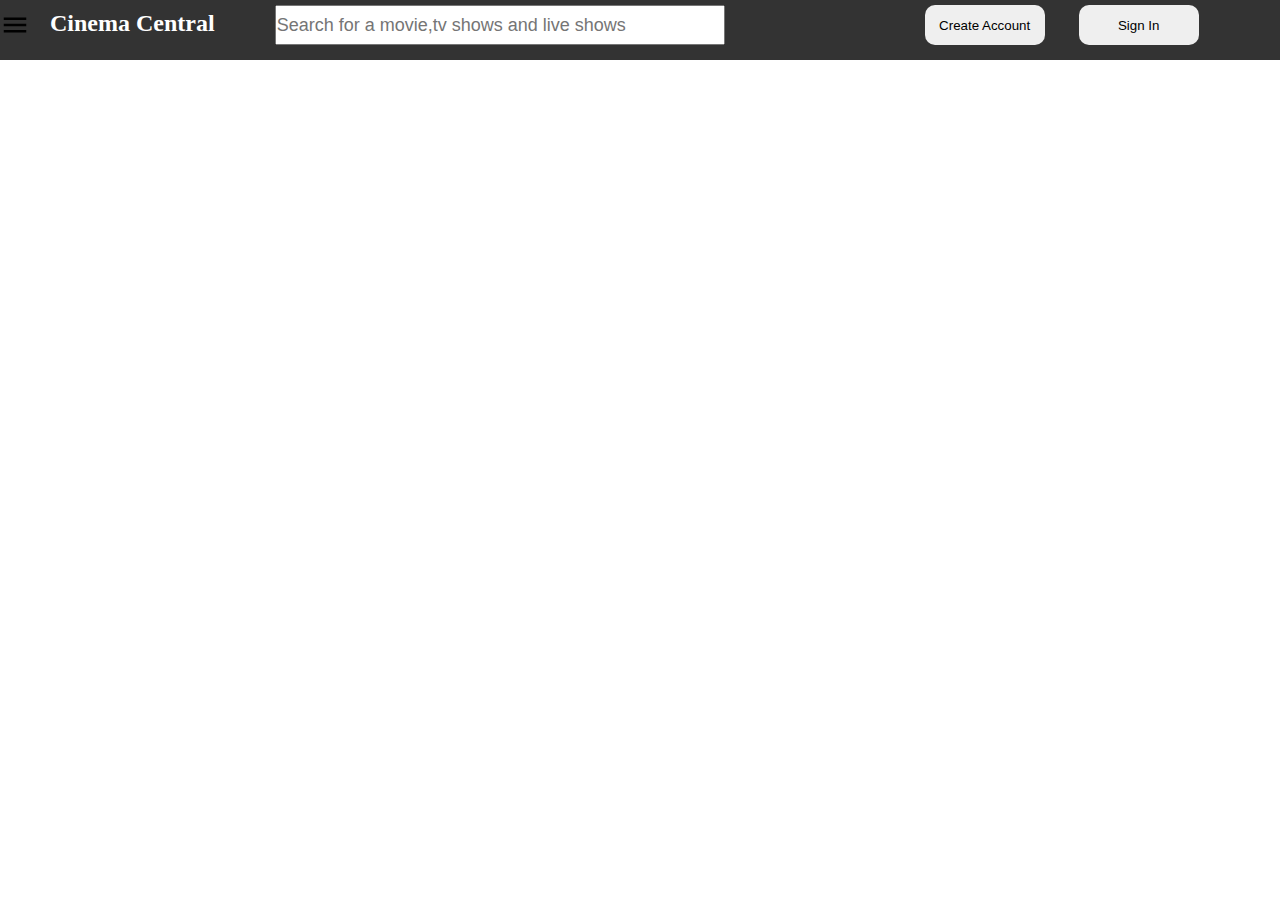
==== index.html @ 49fb8e6c "initial commit" ====
<!DOCTYPE html>
<html lang="en" >
<head>
    <!--Meta Information-->
    <meta charset="UTF-8">
    <meta name="viewport" content="width=device-width, initial-scale=1.0">
    <meta name="author" content="Tiffany Kanyingi">
    <meta name="description" content="A Movie Website">
    <title>Cinema Central</title>
    <!--Link to CSS-->
    <link rel="stylesheet" href="style.css">
    <link rel="icon" href="/images/8b8543289fe00be3351eac1ccc6ed6ea-removebg-preview (1).png" type="image/x-icon">
</head>
<body>
    <div class="Navbar">
        <div class="left-content">
            <img src="/images/menu_FILL0_wght400_GRAD0_opsz24 (1).svg" alt="menu" id="menu" >
            <h2>Cinema Central</h2>
        </div>
        <div class="middle-content">
           
            <input type="text" placeholder="Search for a movie,tv shows and live shows" aria-label="Search" id="search">
           
        </div>
        <div class="right-content">
            <button id="create">Create Account</button>
            <button id="sign">Sign In</button>
        </div>
    </div>

    
</body>
</html>
---- style.css ----
* {
    margin: 0;
    padding: 0;
    box-sizing: border-box;
}
#menu {
    margin-top: 10px;
    margin-bottom: 20px;
 
}
h2 {
    margin-left: 20px;
    margin-bottom: 20px;
    margin-top: 10px;
    color:white;
    font-family: 'Times New Roman', Times, serif;
}
.Navbar {
    display: flex;
    background-color: #333;
    height: 60px;
}
#logo {
    margin-left: 30px;
    margin-bottom: 400px;
    margin-top: 0;
    
}
.left-content {
    display: flex;
}
#search {
    width: 450px;
    height: 40px;
    margin-top: 5px;
    margin-left: 60px;
    font-size: 18px;
}
.right-content {
    margin-left: 200px;
    margin-top: 5px;
}
#create {
    height: 40px;
    width: 120px;
    border-radius: 10px;
    border: none;
}
#sign {
    margin-left: 30px;
    height: 40px;
    width:120px ;
    border-radius: 10px;
    border: none;
}
#create:hover {
    background-color: black;
    color: white;
    transition: 0.5ms;
    cursor: pointer;
}
#sign:hover {
    background-color: black;
    color: white;
    transition: 0.5ms;
    cursor: pointer;

}
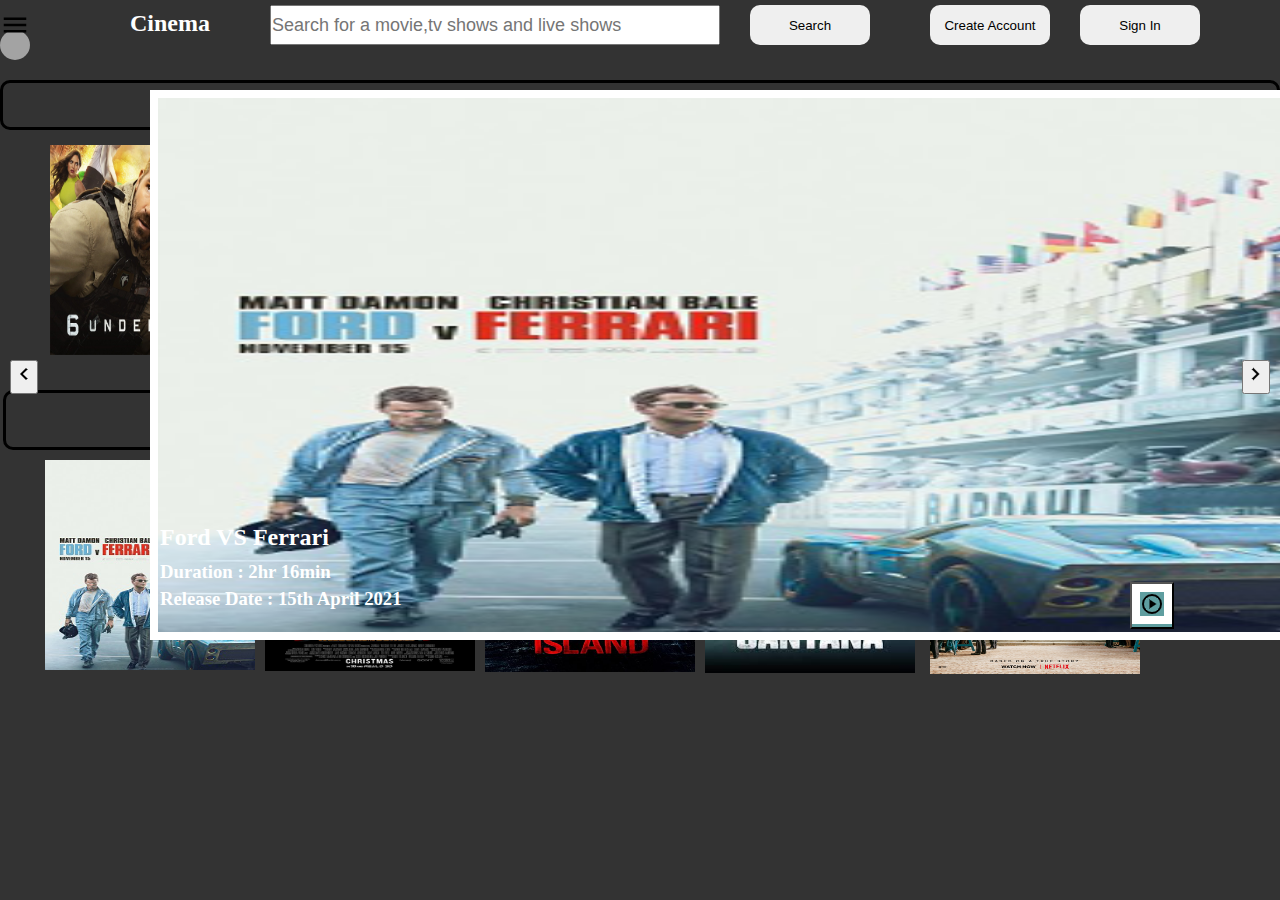
==== commit 95d0a581: "added JS AND CSS" ====
--- a/index.html
+++ b/index.html
@@ -9,25 +9,296 @@
     <title>Cinema Central</title>
     <!--Link to CSS-->
     <link rel="stylesheet" href="style.css">
-    <link rel="icon" href="/images/8b8543289fe00be3351eac1ccc6ed6ea-removebg-preview (1).png" type="image/x-icon">
+    <link rel="icon" href="/images/8b8543289fe00be3351eac1ccc6ed6ea-removebg-preview(1).png" type="image/x-icon">
 </head>
 <body>
     <div class="Navbar">
         <div class="left-content">
             <img src="/images/menu_FILL0_wght400_GRAD0_opsz24 (1).svg" alt="menu" id="menu" >
-            <h2>Cinema Central</h2>
+            <h2>Cinema </h2>
         </div>
         <div class="middle-content">
            
             <input type="text" placeholder="Search for a movie,tv shows and live shows" aria-label="Search" id="search">
+           <button id="searchButton">Search</button>
+          
            
         </div>
-        <div class="right-content">
+        <div class="left-content">
             <button id="create">Create Account</button>
             <button id="sign">Sign In</button>
         </div>
+      
+        
     </div>
+    <main>
+        <div class="sidebar">
+            <div class="sidebar-items">
+                <div class="closeC">
+                    <img src="/images/close_FILL0_wght400_GRAD0_opsz24 (1).svg" alt="Close" id="closeCart">
+                </div>
+                <div class="sidebar-item-1">
+                    <img src="images/home_FILL0_wght400_GRAD0_opsz24 (1).svg" alt="Home" class="img1">
+                    <span id="home">Home</span>
+                </div>
+                <div class="sidebar-item-2">
+                    <img src="/images/local_fire_department_FILL0_wght400_GRAD0_opsz24.svg" alt="Trending" class="img1" >
+                    <span id="trending">Trending </span>
+                </div>
+                <div class="sidebar-item-3">
+                   <img src="/images/movie_FILL0_wght400_GRAD0_opsz24.svg" alt="Movies" class="img1">
+                    <span id="movies">Movies</span>
+                </div>
+                <div class="sidebar-item-4">
+                  <img src="/images/travel_explore_FILL0_wght400_GRAD0_opsz24.svg" alt="Explore" class="img1">
+                    <span id="explore">Explore</span>
+                </div>
+                <div class="sidebar-item-5">
+                    <img src="/images/favorite_FILL0_wght400_GRAD0_opsz24.svg" alt="Favourites" class="img1">
+                    <span id="favourites">Favourites</span>
+                </div>
+                <div class="sidebar-item-6">
+                   <img src="/images/download_FILL0_wght400_GRAD0_opsz24.svg" alt="Download" class="img1">
+                    <span id="download">Download</span>
+                </div>
+              
+            </div>
+        </div>
+        <div class="movies">
+            <div class="main-movie">
+                <div class="navigation-buttons">
+                    <button class="previous-navBtn">
+                        <img src="/images/navigate_before_FILL0_wght400_GRAD0_opsz24.png" alt="Navigate-Before">
+                    </button>
+                    <button class="next-navBtn">
+                        <img src="/images/navigate_next_FILL0_wght400_GRAD0_opsz24.png" alt="Navigate-Next">
+                    </button>
 
-    
+                </div>
+                <div class="slider-carousel">
+                    <div class="images main">
+                        <img src="/images/26097_1rb5.jpg" alt="Hitman's Bodyguard" id="main-img" width="1060" height="550">
+                        <h2 id="movie-title">Hitman's Wife Bodyguard</h2>
+                        <h3>Duration : 1hr 57min</h3>
+                        <h3 id="date">Release Date : 14 June 2021</h3>
+                        <button id="playBtn">
+                            <img src="/images/play_circle_FILL0_wght400_GRAD0_opsz24.png" alt="Play Button">
+                        </button>
+                    </div>
+                    <div class="images main">
+                        <img src="/images/chernobyl-movie.webp" alt="chernobyl-movie" id="main-img" width="1060" height="550">
+                        <h2 id="movie-title">Chernobyl-movie</h2>
+                        <h3>Duration : 2hr 16min</h3>
+                        <h3 id="date">Release Date : 15th April 2021</h3>
+                        <button id="playBtn">
+                            <img src="/images/play_circle_FILL0_wght400_GRAD0_opsz24.png" alt="Play Button">
+                        </button>
+                    </div>
+                    <div class="images main">
+                        <img src="/images/the song.jpeg" alt="the song" id="main-img" width="1060" height="550">
+                        <h2 id="movie-title">The Song</h2>
+                        <h3>Duration : 1hr 56min</h3>
+                        <h3 id="date">Release Date :26th Sep 2014</h3>
+                        <button id="playBtn">
+                            <img src="/images/play_circle_FILL0_wght400_GRAD0_opsz24.png" alt="Play Button">
+                        </button>
+                    </div>
+                    <div class="images main">
+                        <img src="/images/project-power.jpeg" alt="project-power" id="main-img" width="1060" height="550">
+                        <h2 id="movie-title">Project Power</h2>
+                        <h3>Duration : 2hr 16min</h3>
+                        <h3 id="date">Release Date : 14th August 2020</h3>
+                        <button id="playBtn">
+                            <img src="/images/play_circle_FILL0_wght400_GRAD0_opsz24.png" alt="Play Button">
+                        </button>
+                    </div>
+                    <div class="images main">
+                        <img src="/images/Ford_v._Ferrari_(2019_film_poster).png" alt="ford vs ferrari" id="main-img" width="1060" height="550">
+                        <h2 id="movie-title">Ford VS Ferrari</h2>
+                        <h3>Duration : 2hr 16min</h3>
+                        <h3 id="date">Release Date : 15th April 2021</h3>
+                        <button id="playBtn">
+                            <img src="/images/play_circle_FILL0_wght400_GRAD0_opsz24.png" alt="Play Button">
+                        </button>
+                    </div>
+                </div>
+        
+            
+            </div>
+            <div class="container">
+                <div class="content">
+                    <h1 id="popular-movies">Popular Movies</h1>
+                  
+                    <div class="movie-wrapper">
+                        <div class="wrapper">
+                            <!--Movie Box 1-->
+                            <div id="movie-box">
+                                <img src="/images/6-underground.jpg" alt="6-Underground" width="210" height="210" id="movie-img">
+                                <div class="movie-content">
+                                   <p>  6-Underground</p>
+                                    <p>HD : 2019</p>
+                                    <p>Action/Thriller</p>
+                                    <div class="timing">
+                                        <img src="/images/schedule_FILL0_wght400_GRAD0_opsz24.png" alt="Schedule">
+                                        <p>128 mins</p>
+                                    
+                                    </div>
+                                
+                                </div>
+                            </div>
+                            <!--Movie Box 2-->
+                            <div id="movie-box-1">
+                                <img src="/images/bad-boys-for-life.jpeg" alt="bad-boys-for-life" width="210" height="210" id="movie-img">
+                                <div class="movie-content">
+                                   <p> Bad Boys</p>
+                                    <p>HD : 2020</p>
+                                    <p>Action/Comedy</p>
+                                    <div class="timing">
+                                        <img src="/images/schedule_FILL0_wght400_GRAD0_opsz24.png" alt="Schedule">
+                                        <p>124 mins</p>
+                                    
+                                    </div>
+                                
+                                </div>
+                            </div>
+                            <!--Movie Box 3-->
+                            <div id="movie-box-2">
+                                <img src="/images/Black_Panther_Wakanda_Forever_poster.jpg" alt="Black_Panther_Wakanda_Forever_poster" width="210" height="210" id="movie-img">
+                                <div class="movie-content">
+                                   <p>Black Panther 2</p>
+                                    <p>HD : 2022</p>
+                                    <p>Action/Sci-fi</p>
+                                    <div class="timing">
+                                        <img src="/images/schedule_FILL0_wght400_GRAD0_opsz24.png" alt="Schedule">
+                                        <p>161 mins</p>
+                                    
+                                    </div>
+                                
+                                </div>
+                            </div>
+                            <!--Movie Box 4-->
+                            <div id="movie-box-3">
+                                <img src="/images/bullet-train.jpeg" alt="Bullet Train" width="210" height="210" id="movie-img">
+                                <div class="movie-content">
+                                   <p>Bullet Train</p>
+                                    <p>HD : 2022</p>
+                                    <p>Action/Comedy</p>
+                                    <div class="timing">
+                                        <img src="/images/schedule_FILL0_wght400_GRAD0_opsz24.png" alt="Schedule">
+                                        <p>128 mins</p>
+                                    
+                                    </div>
+                                
+                                </div>
+                            </div>
+                            <!--Movie box 5-->
+                            <div id="movie-box-4">
+                                <img src="/images/far-from-home.jpeg" alt="Spiderman : Far from home" width="210" height="210" id="movie-img">
+                                <div class="movie-content">
+                                   <p>Spiderman</p>
+                                    <p>HD : 2019</p>
+                                    <p>Action/Sci-fi</p>
+                                    <div class="timing">
+                                        <img src="/images/schedule_FILL0_wght400_GRAD0_opsz24.png" alt="Schedule">
+                                        <p>130 mins</p>
+                                    
+                                    </div>
+                                
+                                </div>
+                            </div>
+                        </div>
+                    </div>
+                </div>
+                <div class="Upcoming-movies">
+                    <div class="Upcoming-movies-content">
+                        <h1 id="upcoming-movies-title">Upcoming Movies</h1>
+                    </div>
+                    <div class="movie-wrapper-1">
+                        <div class="movie-container">
+                            <!--Movie-box-6-->
+                            <div class="movie-box-5">
+                                <img src="/images/Ford_v._Ferrari_(2019_film_poster).png" alt="Ford Vs Ferrari" width="210" height="210">
+                                <div class="movie-content-new">
+                                    <p>Ford V Ferrari</p>
+                                    <p>HD : 2019</p>
+                                    <p>Action/Sport</p>
+                                    <div class="timing-1">
+                                         <img src="/images/schedule_FILL0_wght400_GRAD0_opsz24.png" alt="Schedule">
+                                         <p>152 mins</p>
+                                     
+                                    </div>
+                                 
+                                </div>
+                            </div>
+                                 <!--Movie-box-7-->
+                            <div class="movie-box-6">
+                                    <img src="/images/jumanji-welcome-to-the-jungle.jpg" alt="Jumanji" width="210" height="210">
+                                    <div class="movie-content-new-2">
+                                        <p>Jumanji</p>
+                                        <p>HD : 2017</p>
+                                        <p>Action/Comedy</p>
+                                        <div class="timing-2">
+                                             <img src="/images/schedule_FILL0_wght400_GRAD0_opsz24.png" alt="Schedule">
+                                             <p>120 mins</p>
+                                         
+                                        </div>
+                                     
+                                    </div>
+                            </div>
+                                 <!--Movie-box-8-->
+                            <div class="movie-box-7">
+                                    <img src="/images/shutter island.jpeg" alt="Shutter Island" width="210" height="210">
+                                    <div class="movie-content-new-3">
+                                        <p>Shutter Island</p>
+                                        <p>HD : 2010</p>
+                                        <p>Thriller/Mystery</p>
+                                        <div class="timing-2" id="timeduration">
+                                             <img src="/images/schedule_FILL0_wght400_GRAD0_opsz24.png" alt="Schedule">
+                                             <p id="time">138 mins</p>
+                                         
+                                        </div>
+                                     
+                                    </div>
+                            </div>
+                                 <!--Movie-box-9-->
+                            <div class="movie-box-8">
+                                    <img src="/images/santana.jpeg" alt="Santana" width="210" height="210">
+                                    <div class="movie-content-new-3">
+                                        <p>Santana</p>
+                                        <p>HD : 2020</p>
+                                        <p>Action/Thirller</p>
+                                        <div class="timing-2" id="timeduration">
+                                             <img src="/images/schedule_FILL0_wght400_GRAD0_opsz24.png" alt="Schedule">
+                                             <p id="time">138 mins</p>
+                                         
+                                        </div>
+                                     
+                                    </div>
+                            </div>
+                                 <!--Movie-box-10-->
+                            <div class="movie-box-9">
+                                    <img src="/images/trial-of-the-chicago-7.jpg" alt="Trial of thE Chicago 7" width="210" height="210">
+                                    <div class="movie-content-new-3">
+                                        <p>Chicago-7</p>
+                                        <p>HD : 2020</p>
+                                        <p>Thirller</p>
+                                        <div class="timing-2" id="timeduration">
+                                             <img src="/images/schedule_FILL0_wght400_GRAD0_opsz24.png" alt="Schedule">
+                                             <p id="time">138 mins</p>
+                                         
+                                        </div>
+                                     
+                                    </div>
+                            </div>
+                        </div>
+                    </div>
+                </div>
+            </div>
+
+        </div>
+
+    </main>
+
+    <script src="movies.js"></script>
 </body>
 </html>--- a/style.css
+++ b/style.css
@@ -3,48 +3,373 @@
     padding: 0;
     box-sizing: border-box;
 }
+body{
+background-color: #333;
+}
+h2 {
+    margin-left: 100px;
+    margin-bottom: 400px;
+    margin-top: 10px;
+    color:white;
+    font-family: 'Times New Roman', Times, serif;
+   
+}
+h3 {
+    color:white;
+    margin-top: -390px;
+    margin-left: 160px;
+}
+p {
+    color: cadetblue;
+    font-size: 18px;
+}
+
+.movie-content {
+    display: grid;
+    margin-top: -100px;
+    margin-right: 1040px;
+    opacity: 0;
+}
+
+.movie-content:hover {
+    opacity: 1;
+    cursor: pointer;
+    transition: 0.3ms;
+}
+
+.timing {
+    display: flex;
+    margin-left: 20px;
+}
+.Navbar {
+    display: flex;
+    background-color: #333;
+    height: 60px;
+}
+.action {
+    margin-left: 30px;
+    margin-top: -1000px;
+    margin-top: 200px;
+}
+.left-content {
+    display: flex;
+}
+
+.container {
+    border: solid;
+    margin-top: 20px;
+    text-align: center;
+    justify-content: center;
+    height: 50px;
+    border-radius: 10px;
+  
+}
+.right-content {
+    margin-left: 200px;
+    margin-top: 5px;
+}
+.middle-content {
+    display: flex;
+}
+.sidebar {
+    margin-top: 40px;
+  
+
+}
+.sidebar-item-1 {
+    margin-top: 40px;
+}
+.sidebar-item-2 {
+    margin-top: 20px;
+}
+.sidebar-item-3 {
+    margin-top: 20px;
+}
+.sidebar-item-4 {
+    margin-top: 20px;
+}
+.sidebar-item-5 {
+    margin-top: 20px;
+}
+.sidebar-item-6 {
+    margin-top: 20px;
+}
+.sidebar {
+    position: fixed;
+    top: 0;
+  
+    left: -100%;
+    width: 290px;
+    min-height: 80vh;
+    height: 80px;
+    padding: 10px;
+ 
+    transition: 0.3s;
+    margin-top: 60px;
+    margin-left: -1em;
+   
+}
+.sidebar.active {
+    left: 0.8rem;
+}
+.img1:hover {
+    color: lightpink;
+    cursor: pointer;
+    transition: 0.3ms;
+   
+}
+.Upcoming-movies-content {
+    border: solid;
+    height: 60px;
+    border-radius: 10px;
+}
+.movie-box-5 {
+    margin-top: 10px;
+    margin-left: -980px;
+}
+.movie-box-6 {
+    margin-top: -210px;
+    margin-left: -540px;
+}
+ .movie-content-new-1 {
+    opacity: 0;
+} 
+.timing-2 {
+    display: flex;
+}
+.movie-content-new-1:hover {
+    opacity: 1;
+    transition: 0.3ms;
+    cursor: pointer;
+} */
+.timing-1 {
+    display: flex;
+    margin-left: 550px;
+}
+ .movie-content-new {
+    margin-top: -120px;
+    opacity: 0;
+}
+.movie-content-new:hover {
+   opacity: 1;
+   transition: 0.3ms;
+   cursor: pointer;
+} 
+#upcoming-movies-title {
+    margin-top: 10px;
+}
+.timing-2 {
+    margin-top: -10px;
+}
+.movie-content-new-2 {
+    margin-top: -100px;
+}
+.action {
+    margin-top: -100px;
+}
+.movie-content {
+    display: grid;
+}
+.sidebar-item-6 {
+    display: grid;
+}
+.sidebar-item-6:hover {
+    padding: 5px;
+}
+.sidebar-item-5 {
+    display: grid;
+}
+.sidebar-item-4 {
+    display: grid;
+}
+.sidebar-item-3 {
+    display: grid;
+}
+.sidebar-item-2 {
+    display: grid;
+}
+.sidebar-item-1 {
+    display: grid;
+}
+.navigation-buttons {
+  
+    margin-top: -30px;
+    background: rgba(255, 255, 255, 0.55);
+    cursor: pointer;
+    border-radius: 50%;
+    width: 30px;
+    height: 30px;
+    display: flex;
+    justify-content: center;
+    align-items: center;
+    padding: 5px;
+
+
+}
+.previous-navBtn {
+    position: absolute;
+    z-index: 10;
+    font-size: 25px;
+    top: 40%;
+    left: 10px;
+    font-weight: 700;
+}
+.next-navBtn {
+    right: 10px;
+  position: absolute;
+  font-size: 25px;
+  z-index: 10;
+  top: 40%
+}
+.movie-box-9 {
+    margin-left: 790px;
+    margin-top: -190px;
+}
+.movie-box-8 {
+    margin-left: 340px;
+    margin-top: -190px;
+}
+.movie-wrapper {
+    margin-top: 20px;
+}
+.movie-content-new-3 {
+    margin-top: -100px;
+    opacity: 0;
+
+}
+.movie-content-new-3:hover {
+    opacity: 1;
+    transition: 0.3ms;
+    cursor: pointer;
+}
+.movie-box-7 {
+    margin-top: -190px;
+    margin-left: -100px;
+}
+.slider-carousel {
+    margin-top: 20px;
+    transition: all 0.3s ease;
+  
+  }
+  .slider-carousel img {
+    width: 100%;
+    transition: all 0.3s ease;
+    border:8px solid white;
+  }
+  .images {
+    position: absolute;
+    display: none;
+  }
+  .main {
+    display: block;
+  }  
+#search {
+    width: 450px;
+    height: 40px;
+    margin-top: 5px;
+    margin-left: 60px;
+    font-size: 18px;
+ 
+  
+}
+#movie-box-1 {
+    margin-left: 250px ;
+    margin-top: -200px;
+}
+#movie-box-2 {
+    margin-left: 490px;
+    margin-top: -200px;
+}
+#movie-box-3  {
+    margin-left: 720px;
+    margin-top: -259px;
+}
+#movie-box-4 {
+    margin-left: 950px;
+    margin-top: -200px;
+}
+#movie-box-5 {
+    margin-top: 20px;
+}
+.movie-box-6 {
+    margin-top: -205px;
+}
+.movie-content-new-2 {
+    opacity: 0;
+}
+.movie-content-new-2:hover {
+    opacity: 1;
+    transition: 0.3ms;
+    cursor: pointer;
+}
+#navigate-next {
+    margin-left: 460px;
+}
+#popular-movies {
+    color: black;
+    margin-top: 5px;
+}
+#date {
+    margin-top: 5px;
+}
 #menu {
     margin-top: 10px;
     margin-bottom: 20px;
  
 }
-h2 {
-    margin-left: 20px;
-    margin-bottom: 20px;
-    margin-top: 10px;
-    color:white;
-    font-family: 'Times New Roman', Times, serif;
-}
-.Navbar {
-    display: flex;
-    background-color: #333;
-    height: 60px;
-}
+#playBtn {
+    background: none;
+    margin-left: 1130px;
+    margin-bottom: 10px;
+    margin-top: -100px;
+    background-color: cadetblue;
+  
+    
+}
+#time {
+   
+    margin-right: 100px;
+}
+#timeduration {
+    display: flex;
+    margin-left: -1000px;
+    margin-right: 100px;
+    
+} 
 #logo {
     margin-left: 30px;
     margin-bottom: 400px;
     margin-top: 0;
     
 }
-.left-content {
-    display: flex;
-}
-#search {
-    width: 450px;
-    height: 40px;
-    margin-top: 5px;
-    margin-left: 60px;
-    font-size: 18px;
-}
-.right-content {
-    margin-left: 200px;
-    margin-top: 5px;
-}
 #create {
     height: 40px;
     width: 120px;
     border-radius: 10px;
     border: none;
+    margin-left: 60px;
+    margin-top: 5px;
+}
+#movie-title {
+    margin-left: 160px;
+  
+    margin-top: 10px;
+    color:white;
+    font-family: 'Times New Roman', Times, serif;
+    margin-top: -120px;
+}
+#duration {
+    margin-left: 160px;
+  
+    margin-top: 10px;
+    color:white;
+    font-family: 'Times New Roman', Times, serif;
+    margin-top: -120px;
+}
+#action {
+    margin-top: -500px;
+    margin-left: 160px;
+    
 }
 #sign {
     margin-left: 30px;
@@ -52,6 +377,7 @@
     width:120px ;
     border-radius: 10px;
     border: none;
+    margin-top: 5px;
 }
 #create:hover {
     background-color: black;
@@ -65,4 +391,86 @@
     transition: 0.5ms;
     cursor: pointer;
 
-}+}
+#searchButton{
+    margin-left: 30px;
+    height: 40px;
+    width: 120px;
+    margin-top: 5px;
+    border-radius: 10px;
+    border: none;
+}
+#searchButton:hover {
+    background-color: black;
+    color: white;
+    transition: 0.5ms;
+    cursor: pointer;
+}
+
+#closeCart {
+    margin-left: 230px;
+    margin-top: 5px;
+}
+#home:hover{
+    border: none;
+    border-bottom:1px solid lightpink;
+    color: lightpink;
+    cursor: pointer;
+    transition: 0.3ms;
+    margin-bottom: 15px;
+ 
+}
+#trending:hover {
+    border: none;
+    border-bottom:1px solid lightpink;
+    color: lightpink;
+    cursor: pointer;
+    transition: 0.3ms;
+    margin-bottom: 15px;
+    
+}
+#movies:hover {
+    border: none;
+    border-bottom:1px solid lightpink;
+    color: lightpink;
+    cursor: pointer;
+    transition: 0.3ms;
+    margin-bottom: 15px;
+   
+}
+#explore:hover {
+    border: none;
+    border-bottom:1px solid lightpink;
+    color: lightpink;
+    cursor: pointer;
+    transition: 0.3ms;
+    margin-bottom: 15px;
+  
+}
+#favourites:hover {
+    border: none;
+    border-bottom:1px solid lightpink;
+    color: lightpink;
+    cursor: pointer;
+    transition: 0.3ms;
+    margin-bottom: 15px;
+  
+}
+#download:hover {
+    border: none;
+    border-bottom:1px solid lightpink;
+    color: lightpink;
+    cursor: pointer;
+    transition: 0.3ms;
+    margin-bottom: 15px;
+  
+   
+}
+#main-img {
+    margin-left: 150px;
+    margin-top: 10px;
+    
+}
+#movie-img {
+    margin-right: 970px;
+}
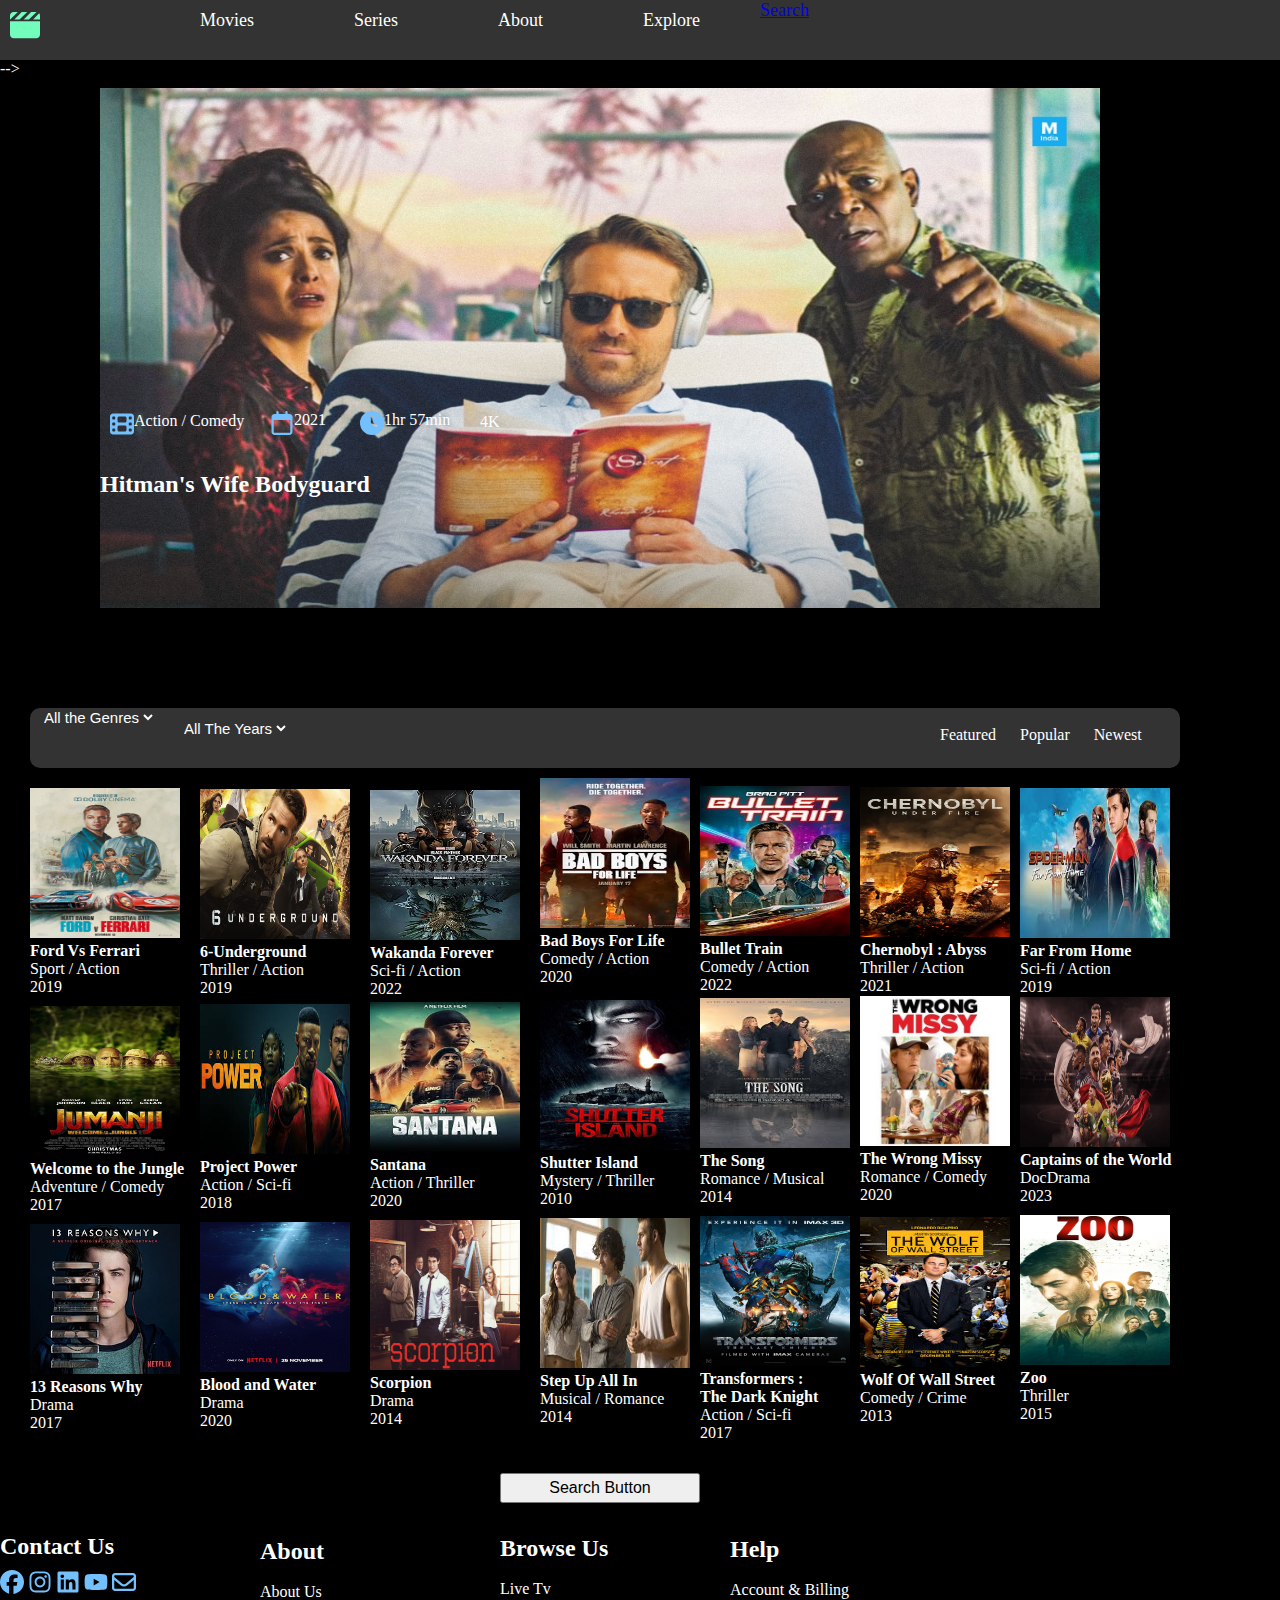
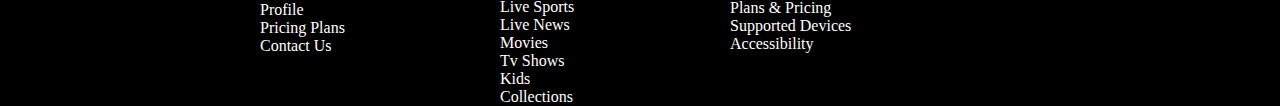
==== commit 6b04b7b1: "added functionailty to search bar" ====
--- a/index.html
+++ b/index.html
@@ -9,29 +9,38 @@
     <title>Cinema Central</title>
     <!--Link to CSS-->
     <link rel="stylesheet" href="style.css">
-    <link rel="icon" href="/images/8b8543289fe00be3351eac1ccc6ed6ea-removebg-preview(1).png" type="image/x-icon">
+    
+    <link rel="icon" href="/images/clapperboard-solid (1).svg" type="image/x-icon">
 </head>
 <body>
     <div class="Navbar">
         <div class="left-content">
-            <img src="/images/menu_FILL0_wght400_GRAD0_opsz24 (1).svg" alt="menu" id="menu" >
-            <h2>Cinema </h2>
+            <img src="/images/clapperboard-solid (1).svg" alt="menu" id="menu" >
+            <h3>Central</h3>
+          
         </div>
         <div class="middle-content">
+            <span id="movies">Movies</span>
+            <span id="series">Series</span>
            
-            <input type="text" placeholder="Search for a movie,tv shows and live shows" aria-label="Search" id="search">
-           <button id="searchButton">Search</button>
+            <span id="about">About</span>
+          
+           <span id="explore">Explore</span>
+
+          
+          <a href="search.html
+          "> <span id="search">Search</span></a>
           
            
         </div>
-        <div class="left-content">
-            <button id="create">Create Account</button>
-            <button id="sign">Sign In</button>
-        </div>
+       
+       
       
         
     </div>
     <main>
+
+
         <div class="sidebar">
             <div class="sidebar-items">
                 <div class="closeC">
@@ -47,11 +56,11 @@
                 </div>
                 <div class="sidebar-item-3">
                    <img src="/images/movie_FILL0_wght400_GRAD0_opsz24.svg" alt="Movies" class="img1">
-                    <span id="movies">Movies</span>
+                    <span >Movies</span>
                 </div>
                 <div class="sidebar-item-4">
                   <img src="/images/travel_explore_FILL0_wght400_GRAD0_opsz24.svg" alt="Explore" class="img1">
-                    <span id="explore">Explore</span>
+                    <span >Explore</span>
                 </div>
                 <div class="sidebar-item-5">
                     <img src="/images/favorite_FILL0_wght400_GRAD0_opsz24.svg" alt="Favourites" class="img1">
@@ -63,242 +72,421 @@
                 </div>
               
             </div>
+        </div> -->
+        <div class="parent-container"> 
+            <img src="/images/26097_1rb5.jpg" alt="6-Underground" width="1000" height="520" >
+            <div class="banner-text">
+               <div class="film">
+                <img src="/images/film-solid.svg" alt="Film" id="film-svg" width="24" height="24">
+                <span>Action / Comedy</span>
+               </div>
+               <div class="calendar">
+                <img src="/images/calendar-regular.svg" alt="Calendar" id="calendar-svg" height="24" width="24">
+                <span>2021</span>
+               </div>
+               <div class="schedule">
+                <img src="/images/clock-solid.svg" alt="schedule" id="schedule-svg" width="24" height="24">
+                <span>1hr 57min</span>
+               </div>
+               <div class="quality">
+                    <span>4K</span>
+               </div>
+            </div>
+            <div class="Main-movie">
+                    <h2 id="Main-movie-heading">Hitman's Wife Bodyguard</h2>
+            </div>
+            
+            
+                
         </div>
-        <div class="movies">
-            <div class="main-movie">
-                <div class="navigation-buttons">
-                    <button class="previous-navBtn">
-                        <img src="/images/navigate_before_FILL0_wght400_GRAD0_opsz24.png" alt="Navigate-Before">
-                    </button>
-                    <button class="next-navBtn">
-                        <img src="/images/navigate_next_FILL0_wght400_GRAD0_opsz24.png" alt="Navigate-Next">
-                    </button>
-
-                </div>
-                <div class="slider-carousel">
-                    <div class="images main">
-                        <img src="/images/26097_1rb5.jpg" alt="Hitman's Bodyguard" id="main-img" width="1060" height="550">
-                        <h2 id="movie-title">Hitman's Wife Bodyguard</h2>
-                        <h3>Duration : 1hr 57min</h3>
-                        <h3 id="date">Release Date : 14 June 2021</h3>
-                        <button id="playBtn">
-                            <img src="/images/play_circle_FILL0_wght400_GRAD0_opsz24.png" alt="Play Button">
-                        </button>
-                    </div>
-                    <div class="images main">
-                        <img src="/images/chernobyl-movie.webp" alt="chernobyl-movie" id="main-img" width="1060" height="550">
-                        <h2 id="movie-title">Chernobyl-movie</h2>
-                        <h3>Duration : 2hr 16min</h3>
-                        <h3 id="date">Release Date : 15th April 2021</h3>
-                        <button id="playBtn">
-                            <img src="/images/play_circle_FILL0_wght400_GRAD0_opsz24.png" alt="Play Button">
-                        </button>
-                    </div>
-                    <div class="images main">
-                        <img src="/images/the song.jpeg" alt="the song" id="main-img" width="1060" height="550">
-                        <h2 id="movie-title">The Song</h2>
-                        <h3>Duration : 1hr 56min</h3>
-                        <h3 id="date">Release Date :26th Sep 2014</h3>
-                        <button id="playBtn">
-                            <img src="/images/play_circle_FILL0_wght400_GRAD0_opsz24.png" alt="Play Button">
-                        </button>
-                    </div>
-                    <div class="images main">
-                        <img src="/images/project-power.jpeg" alt="project-power" id="main-img" width="1060" height="550">
-                        <h2 id="movie-title">Project Power</h2>
-                        <h3>Duration : 2hr 16min</h3>
-                        <h3 id="date">Release Date : 14th August 2020</h3>
-                        <button id="playBtn">
-                            <img src="/images/play_circle_FILL0_wght400_GRAD0_opsz24.png" alt="Play Button">
-                        </button>
-                    </div>
-                    <div class="images main">
-                        <img src="/images/Ford_v._Ferrari_(2019_film_poster).png" alt="ford vs ferrari" id="main-img" width="1060" height="550">
-                        <h2 id="movie-title">Ford VS Ferrari</h2>
-                        <h3>Duration : 2hr 16min</h3>
-                        <h3 id="date">Release Date : 15th April 2021</h3>
-                        <button id="playBtn">
-                            <img src="/images/play_circle_FILL0_wght400_GRAD0_opsz24.png" alt="Play Button">
-                        </button>
-                    </div>
-                </div>
+
+
+        <section class="popular-movies">
+            <div class="filter-movies">
+                <div class="genre-category">
+                    <select name="genre" id="genre">
+                        <option value="All the Genres">All the Genres</option>
+                        <option value="Action">Action</option>
+                        <option value="Comedy">Comedy</option>
+                        <option value="Biography">Biography</option>
+                        <option value="Sport">Sport</option>
+                        <option value="Thriller">Thriller</option>
+                        <option value="Romance">Romance</option>
+                        <option value="Drama">Drama</option>
+                    </select>
+                </div>
+                <div class="year-category">
+                    <select name="year" id="year">
+                        <option value="All The Years">All The Years</option>
+                        <option value="2024">2024</option>
+                        <option value="2023">2023</option>
+                        <option value="2022">2022</option>
+                        <option value="2021">2021</option>
+                        <option value="2020">2020</option>
+                        <option value="2019">2019</option>
+                        <option value="2018">2018</option>
+                    </select>
+                </div>
+                <div class="types">
+                    <input type="radio" id="featured" name="featured">
+                    <label for="featured">Featured</label>
+
+                    <input type="radio" id="popular" name="popular">
+                    <label for="popular">Popular</label>
+
+                    <input type="radio" id="newest" name="newest">
+                    <label for="newest">Newest</label>
+                </div>
+            </div>
+            <div class="display">
+                <div class="movie-box">
+                    <div class="movie-image">
+                        <img src="/images/ford-vs-ferrari-slide.jpg" alt="ford-vs-ferrari-banner" width="150" height="150">
+                    </div>
+                    <div class="info">
+                       
+                       <h4>Ford Vs Ferrari</h4>
+                       <span>Sport / Action</span>
+                       <br>
+                       <span>2019</span>
+                      
+                    </div>
+                </div>
+                <div class="movie-box1">
+                    <div class="movie-image">
+                        <img src="/images/6-underground.jpg" alt="6-Underground" width="150" height="150">
+                    </div>
+                    <div class="info">
+                       
+                       <h4>6-Underground</h4>
+                       <span>Thriller / Action</span>
+                       <br>
+                       <span>2019</span>
+                      
+                    </div>
+                </div>
+                <div class="movie-box2">
+                    <div class="movie-image">
+                        <img src="/images/Black_Panther_Wakanda_Forever_poster.jpg" alt="Black_Panther_Wakanda_Forever_poster" width="150" height="150">
+                    </div>
+                    <div class="info">
+                       
+                       <h4>Wakanda Forever</h4>
+                       <span>Sci-fi / Action</span>
+                       <br>
+                       <span>2022</span>
+                      
+                    </div>
+                </div>
+                <div class="movie-box3">
+                    <div class="movie-image">
+                        <img src="/images/bad-boys-for-life.jpeg" alt="bad-boys-for-life" width="150" height="150">
+                    </div>
+                    <div class="info">
+                       
+                       <h4>Bad Boys For Life</h4>
+                       <span>Comedy / Action</span>
+                       <br>
+                       <span>2020</span>
+                      
+                    </div>
+                </div>
+                <div class="movie-box4">
+                    <div class="movie-image">
+                        <img src="/images/bullet-train.jpeg" alt="bad-boys-for-life" width="150" height="150">
+                    </div>
+                    <div class="info">
+                       
+                       <h4>Bullet Train</h4>
+                       <span>Comedy / Action</span>
+                       <br>
+                       <span>2022</span>
+                      
+                    </div>
+                </div>
+                <div class="movie-box5">
+                    <div class="movie-image">
+                        <img src="/images/chernobyl-movie.webp" alt="bad-boys-for-life" width="150" height="150">
+                    </div>
+                    <div class="info">
+                       
+                       <h4>Chernobyl : Abyss</h4>
+                       <span>Thriller / Action</span>
+                       <br>
+                       <span>2021</span>
+                      
+                    </div>
+                </div>
+                <div class="movie-box6">
+                    <div class="movie-image">
+                        <img src="/images/far-from-home.jpeg" alt="far-from-home" width="150" height="150">
+                    </div>
+                    <div class="info">
+                       
+                       <h4>
+                    Far From Home</h4>
+                       <span>Sci-fi / Action</span>
+                       <br>
+                       <span>2019</span>
+                      
+                    </div>
+                </div>
+                <div class="movie-box7">
+                    <div class="movie-image">
+                        <img src="/images/jumanji-welcome-to-the-jungle.jpg" alt="jumanji-welcome-to-the-jungle" width="150" height="150">
+                    </div>
+                    <div class="info">
+                       
+                       <h4>
+                        Welcome to the Jungle</h4>
+                       <span>Adventure / Comedy</span>
+                       <br>
+                       <span>2017</span>
+                      
+                    </div>
+                </div>
+                <div class="movie-box8">
+                    <div class="movie-image">
+                        <img src="/images/project-power.jpeg" alt="project-power" width="150" height="150">
+                    </div>
+                    <div class="info">
+                       
+                       <h4>Project Power </h4>
+                       <span>Action / Sci-fi</span>
+                       <br>
+                       <span>2018</span>
+                      
+                    </div>
+                </div>
+                <div class="movie-box9">
+                    <div class="movie-image">
+                        <img src="/images/santana.jpeg" alt="santana" width="150" height="150">
+                    </div>
+                    <div class="info">
+                       
+                       <h4>Santana </h4>
+                       <span>Action / Thriller</span>
+                       <br>
+                       <span>2020</span>
+                      
+                    </div>
+                </div>
+                <div class="movie-box10">
+                    <div class="movie-image">
+                        <img src="/images/shutter island.jpeg" alt="Shutter Island" width="150" height="150">
+                    </div>
+                    <div class="info">
+                       
+                       <h4>Shutter Island</h4>
+                       <span>Mystery / Thriller</span>
+                      <br>
+                       <span>2010</span>
+                      
+                    </div>
+                </div>
+                <div class="movie-box11">
+                    <div class="movie-image">
+                        <img src="/images/the song.jpeg" alt="The Song" width="150" height="150">
+                    </div>
+                    <div class="info">
+                       
+                       <h4>The Song</h4>
+                       <span>Romance / Musical</span>
+                      <br>
+                       <span>2014</span>
+                      
+                    </div>
+                </div>
+                <div class="movie-box12">
+                    <div class="movie-image">
+                        <img src="/images/the-wrong-missy.jpeg" alt="the-wrong-missy" width="150" height="150">
+                    </div>
+                    <div class="info">
+                       
+                       <h4>The Wrong Missy</h4>
+                       <span>Romance / Comedy</span>
+                      <br>
+                       <span>2020</span>
+                      
+                    </div>
+                </div>
+                <div class="movie-box14">
+                    <div class="movie-image">
+                        <img src="/images/13_Reasons_Why_season_1_Soundtrack.jpg" alt="13-reasons-why" width="150" height="150">
+                    </div>
+                    <div class="info">
+                       
+                       <h4>13 Reasons Why</h4>
+                       <span>Drama</span>
+                      <br>
+                       <span>2017</span>
+                      
+                    </div>
+                </div>
+                <div class="movie-box15">
+                    <div class="movie-image">
+                        <img src="/images/blood-and-water.jpg" alt="blood-and-water" width="150" height="150">
+                    </div>
+                    <div class="info">
+                       
+                       <h4>Blood and Water</h4>
+                       <span>Drama</span>
+                      <br>
+                       <span>2020</span>
+                      
+                    </div>
+                </div>
+                <div class="movie-box16">
+                    <div class="movie-image">
+                        <img src="/images/captains-of-the-world.jpg" alt="captains-of-the-world" width="150" height="150">
+                    </div>
+                    <div class="info">
+                       
+                       <h4>Captains of the World </h4>
+                       <span>DocDrama</span>
+                      <br>
+                       <span>2023</span>
+                      
+                    </div>
+                </div>
+                <div class="movie-box17">
+                    <div class="movie-image">
+                        <img src="/images/scorpion.jpg" alt="Scorpion" width="150" height="150">
+                    </div>
+                    <div class="info">
+                       
+                       <h4>Scorpion </h4>
+                       <span>Drama</span>
+                      <br>
+                       <span>2014</span>
+                      
+                    </div>
+                </div>
+                <div class="movie-box18">
+                    <div class="movie-image">
+                        <img src="/images/step-up-all-in.jpeg" alt="step-up-all-in" width="150" height="150">
+                    </div>
+                    <div class="info">
+                       
+                       <h4>Step Up All In </h4>
+                       <span>Musical / Romance</span>
+                      <br>
+                       <span>2014</span>
+                      
+                    </div>
+                </div>
+                <div class="movie-box19">
+                    <div class="movie-image">
+                        <img src="/images/Transformers-5-IMAX.webp" alt="step-up-all-in" width="150" height="150">
+                    </div>
+                    <div class="info">
+                       
+                       <h4>Transformers : <br>
+                    The Dark Knight</h4>
+                       <span>Action / Sci-fi</span>
+                      <br>
+                       <span>2017</span>
+                      
+                    </div>
+                </div>
+                <div class="movie-box20">
+                    <div class="movie-image">
+                        <img src="/images/wolf-of-wall-street.jpeg" alt="Wolf of Wall Street" width="150" height="150">
+                    </div>
+                    <div class="info">
+                       
+                       <h4>Wolf Of Wall Street
+                    </h4>
+                       <span>Comedy / Crime</span>
+                      <br>
+                       <span>2013</span>
+                      
+                    </div>
+                </div>
+                <div class="movie-box21">
+                    <div class="movie-image">
+                        <img src="/images/Zoo_season_3_poster.webp" alt="Wolf of Wall Street" width="150" height="150">
+                    </div>
+                    <div class="info">
+                       
+                       <h4>Zoo
+                    </h4>
+                       <span>Thriller</span>
+                      <br>
+                       <span>2015</span>
+                      
+                    </div>
+                </div>
+                
+
+            </div>
+            <div class="image-info"></div>
+            
+
+
+        </section>
+       <a href="search.html"><button id="load">Search Button</button></a>
+        
+
+        <footer>
+           
+            <div class="contact-info">
+               <h2>Contact Us</h2>
+                <div class="icons">
+                    <img src="/images/facebook.svg" alt="facebook" width="24" height="24">
+                    <img src="/images/instagram.svg" alt="instagram" width="24" height="24">
+                    <img src="/images/linkedin.svg" alt="linkedin" width="24" height="24">
+                    <img src="/images/youtube.svg" alt="youtube" width="24" height="24">
+                    <img src="/images/envelope-regular.svg" alt="envelope" width="24" height="24">
+                </div>
+            </div>
+            <div class="about">
+                <h2>About</h2>
+                <br>
+                <span>About Us</span>
+                <br>
+                <span>Profile</span>
+                <br>
+                <span>Pricing Plans</span>
+                <br>
+                <span>Contact Us</span>
+                <br>
+            </div>
+            <div class="browse-1">
+                <h2>Browse Us</h2>
+                <br>
+                <span>Live Tv</span>
+                <br>
+                <span>Live Sports</span>
+                <br>
+                <span>Live News</span>
+                <br>
+                <span>Movies</span>
+                <br>
+                <span>Tv Shows</span>
+                <br>
+                <span>Kids</span>
+                <br>
+                <span>Collections</span>
+            </div>
+            <div class="help">
+                <h2>Help</h2>
+                <br>
+                <span>Account & Billing</span>
+                <br>
+                <span>Plans & Pricing</span>
+                <br>
+                <span>Supported Devices</span>
+                <br>
+                <span>Accessibility</span>
+            </div>
+        </footer>
+    </main>
         
             
-            </div>
-            <div class="container">
-                <div class="content">
-                    <h1 id="popular-movies">Popular Movies</h1>
-                  
-                    <div class="movie-wrapper">
-                        <div class="wrapper">
-                            <!--Movie Box 1-->
-                            <div id="movie-box">
-                                <img src="/images/6-underground.jpg" alt="6-Underground" width="210" height="210" id="movie-img">
-                                <div class="movie-content">
-                                   <p>  6-Underground</p>
-                                    <p>HD : 2019</p>
-                                    <p>Action/Thriller</p>
-                                    <div class="timing">
-                                        <img src="/images/schedule_FILL0_wght400_GRAD0_opsz24.png" alt="Schedule">
-                                        <p>128 mins</p>
-                                    
-                                    </div>
-                                
-                                </div>
-                            </div>
-                            <!--Movie Box 2-->
-                            <div id="movie-box-1">
-                                <img src="/images/bad-boys-for-life.jpeg" alt="bad-boys-for-life" width="210" height="210" id="movie-img">
-                                <div class="movie-content">
-                                   <p> Bad Boys</p>
-                                    <p>HD : 2020</p>
-                                    <p>Action/Comedy</p>
-                                    <div class="timing">
-                                        <img src="/images/schedule_FILL0_wght400_GRAD0_opsz24.png" alt="Schedule">
-                                        <p>124 mins</p>
-                                    
-                                    </div>
-                                
-                                </div>
-                            </div>
-                            <!--Movie Box 3-->
-                            <div id="movie-box-2">
-                                <img src="/images/Black_Panther_Wakanda_Forever_poster.jpg" alt="Black_Panther_Wakanda_Forever_poster" width="210" height="210" id="movie-img">
-                                <div class="movie-content">
-                                   <p>Black Panther 2</p>
-                                    <p>HD : 2022</p>
-                                    <p>Action/Sci-fi</p>
-                                    <div class="timing">
-                                        <img src="/images/schedule_FILL0_wght400_GRAD0_opsz24.png" alt="Schedule">
-                                        <p>161 mins</p>
-                                    
-                                    </div>
-                                
-                                </div>
-                            </div>
-                            <!--Movie Box 4-->
-                            <div id="movie-box-3">
-                                <img src="/images/bullet-train.jpeg" alt="Bullet Train" width="210" height="210" id="movie-img">
-                                <div class="movie-content">
-                                   <p>Bullet Train</p>
-                                    <p>HD : 2022</p>
-                                    <p>Action/Comedy</p>
-                                    <div class="timing">
-                                        <img src="/images/schedule_FILL0_wght400_GRAD0_opsz24.png" alt="Schedule">
-                                        <p>128 mins</p>
-                                    
-                                    </div>
-                                
-                                </div>
-                            </div>
-                            <!--Movie box 5-->
-                            <div id="movie-box-4">
-                                <img src="/images/far-from-home.jpeg" alt="Spiderman : Far from home" width="210" height="210" id="movie-img">
-                                <div class="movie-content">
-                                   <p>Spiderman</p>
-                                    <p>HD : 2019</p>
-                                    <p>Action/Sci-fi</p>
-                                    <div class="timing">
-                                        <img src="/images/schedule_FILL0_wght400_GRAD0_opsz24.png" alt="Schedule">
-                                        <p>130 mins</p>
-                                    
-                                    </div>
-                                
-                                </div>
-                            </div>
-                        </div>
-                    </div>
-                </div>
-                <div class="Upcoming-movies">
-                    <div class="Upcoming-movies-content">
-                        <h1 id="upcoming-movies-title">Upcoming Movies</h1>
-                    </div>
-                    <div class="movie-wrapper-1">
-                        <div class="movie-container">
-                            <!--Movie-box-6-->
-                            <div class="movie-box-5">
-                                <img src="/images/Ford_v._Ferrari_(2019_film_poster).png" alt="Ford Vs Ferrari" width="210" height="210">
-                                <div class="movie-content-new">
-                                    <p>Ford V Ferrari</p>
-                                    <p>HD : 2019</p>
-                                    <p>Action/Sport</p>
-                                    <div class="timing-1">
-                                         <img src="/images/schedule_FILL0_wght400_GRAD0_opsz24.png" alt="Schedule">
-                                         <p>152 mins</p>
-                                     
-                                    </div>
-                                 
-                                </div>
-                            </div>
-                                 <!--Movie-box-7-->
-                            <div class="movie-box-6">
-                                    <img src="/images/jumanji-welcome-to-the-jungle.jpg" alt="Jumanji" width="210" height="210">
-                                    <div class="movie-content-new-2">
-                                        <p>Jumanji</p>
-                                        <p>HD : 2017</p>
-                                        <p>Action/Comedy</p>
-                                        <div class="timing-2">
-                                             <img src="/images/schedule_FILL0_wght400_GRAD0_opsz24.png" alt="Schedule">
-                                             <p>120 mins</p>
-                                         
-                                        </div>
-                                     
-                                    </div>
-                            </div>
-                                 <!--Movie-box-8-->
-                            <div class="movie-box-7">
-                                    <img src="/images/shutter island.jpeg" alt="Shutter Island" width="210" height="210">
-                                    <div class="movie-content-new-3">
-                                        <p>Shutter Island</p>
-                                        <p>HD : 2010</p>
-                                        <p>Thriller/Mystery</p>
-                                        <div class="timing-2" id="timeduration">
-                                             <img src="/images/schedule_FILL0_wght400_GRAD0_opsz24.png" alt="Schedule">
-                                             <p id="time">138 mins</p>
-                                         
-                                        </div>
-                                     
-                                    </div>
-                            </div>
-                                 <!--Movie-box-9-->
-                            <div class="movie-box-8">
-                                    <img src="/images/santana.jpeg" alt="Santana" width="210" height="210">
-                                    <div class="movie-content-new-3">
-                                        <p>Santana</p>
-                                        <p>HD : 2020</p>
-                                        <p>Action/Thirller</p>
-                                        <div class="timing-2" id="timeduration">
-                                             <img src="/images/schedule_FILL0_wght400_GRAD0_opsz24.png" alt="Schedule">
-                                             <p id="time">138 mins</p>
-                                         
-                                        </div>
-                                     
-                                    </div>
-                            </div>
-                                 <!--Movie-box-10-->
-                            <div class="movie-box-9">
-                                    <img src="/images/trial-of-the-chicago-7.jpg" alt="Trial of thE Chicago 7" width="210" height="210">
-                                    <div class="movie-content-new-3">
-                                        <p>Chicago-7</p>
-                                        <p>HD : 2020</p>
-                                        <p>Thirller</p>
-                                        <div class="timing-2" id="timeduration">
-                                             <img src="/images/schedule_FILL0_wght400_GRAD0_opsz24.png" alt="Schedule">
-                                             <p id="time">138 mins</p>
-                                         
-                                        </div>
-                                     
-                                    </div>
-                            </div>
-                        </div>
-                    </div>
-                </div>
-            </div>
-
-        </div>
-
-    </main>
-
-    <script src="movies.js"></script>
+          
+         
+<script src="movies.js"></script>
+     
 </body>
 </html>--- a/style.css
+++ b/style.css
@@ -4,12 +4,13 @@
     box-sizing: border-box;
 }
 body{
-background-color: #333;
+background-color: black;
+color: white;
 }
 h2 {
-    margin-left: 100px;
-    margin-bottom: 400px;
-    margin-top: 10px;
+    margin-left: 0px;
+    margin-right: -40px;
+    margin-top: 40px;
     color:white;
     font-family: 'Times New Roman', Times, serif;
    
@@ -20,10 +21,181 @@
     margin-left: 160px;
 }
 p {
+
+    font-size: 18px;
+}
+#main-page {
+    width: 100%;
+}
+.movie-text-1 {
+    margin-top: 300px;
+}
+.movie-text-2 {
+    margin-top: 300px;
+}
+.movie-text-3 {
+    margin-top: 300px;
+}
+.movie-text-4 {
+    margin-top: 300px;
+}
+.movie-text-5 {
+    margin-top: 300px;
+}
+.popular-movies {
+    margin-top: 450px;
+}
+#name {
+    color: #fff;
+}
+#main-page {
+ 
+}
+#description {
+    color: #fff;
+}
+#Release {
+    color: #fff;
+}
+#movie-genres {
+    color: #fff;
+}
+#rate {
+    color: #fff;
+}
+#cast {
+    color: #fff;
+}
+#trailer {
+    width: 100px;
+    height: 30px;
+    margin-left: 10px;
+    border-radius: 5px;
+    border: none;
+    font-size: 16x;
+}
+#trailer:hover {
+    cursor: pointer;
+    background-color: black;
+    color: #fff;
+    transition: 0.3ms;
+}
+#Sign {
+    height: 30px;
+    width: 100px;
+    border-radius: 5px;
+    border-color: rgb(16, 219, 111);
+    background-color: rgb(16, 219, 111);
+    color: #fff;
+    font-size: 18px;
+    margin-left: 100px;
+    margin-top: 10px;
+}
+#Sign:hover {
+    background-color: 1px solid rgb(16, 219, 111);
+    color: black;
+    cursor: pointer;
+    transition: 0.3ms;
+}
+#explore {
+    color: #fff;
+    font-size: 18px;
+    margin-top: 10px;
+    margin-left: 100px;
+}
+#explore:hover {
     color: cadetblue;
+    border-bottom:1px solid cadetblue;
+    cursor: pointer;
+    transition: 0.3ms;
+}
+#about {
+    color: #fff;
     font-size: 18px;
-}
-
+    margin-top: 10px;
+    margin-left: 100px;
+}
+#about:hover {
+    color: cadetblue;
+    border-bottom:1px solid cadetblue;
+    cursor: pointer;
+    transition: 0.3ms;
+}
+#series {
+    color: #fff;
+    font-size: 18px;
+    margin-top: 10px;
+    margin-left: 100px;
+}
+#series:hover {
+    color: cadetblue;
+    border-bottom:1px solid cadetblue;
+    cursor: pointer;
+    transition: 0.3ms;
+}
+#movies {
+    color: #fff;
+    font-size: 18px;
+    margin-top: 10px;
+    margin-left: 200px;
+}
+#movies:hover {
+    color: cadetblue;
+    border-bottom:1px solid cadetblue;
+    cursor: pointer;
+    transition: 0.3ms;
+}
+.parent-container {
+    width: 600px;
+    height: 400px;
+    position: relative;
+    margin: 0 auto;
+}
+.navigation-buttons {
+    /* background: rgba(255, 255, 255, 0.55); */
+    cursor: pointer;
+    border-radius: 50%;
+    width: 30px;
+    height: 30px;
+    display: flex;
+    justify-content: center;
+    align-items: center;
+    padding: 5px;
+    /* box-shadow: 2px 2px 10px rgba(0, 0, 0, 0.4); */
+}
+.navigation-buttons:hover {
+    background-color: #fff;
+}
+#navigation-previous {
+    position: absolute;
+    z-index: 10;
+    font-size: 25px;
+    top: 40%;
+    left: 10px;
+    font-weight: 700;
+}
+#navigation-next {
+    right: 10px;
+    position: absolute;
+    font-size: 25px;
+    z-index: 10;
+    top: 40%;
+}
+#main-page {
+    margin-top: 20px;
+}
+.slider-caurosel {
+    margin-top: 20px;
+    transition: all 0.3s ease;
+}
+.slider-caurosel img {
+    width: 1000px;
+    transition: all 0.3s ease;
+    border:8px solid white;
+    margin-left: 100px;
+    margin-top: -440px;
+    height: 610px;
+}
 .movie-content {
     display: grid;
     margin-top: -100px;
@@ -70,6 +242,50 @@
 }
 .middle-content {
     display: flex;
+}
+
+.main-movie {
+    padding: 2rem;
+    height: 100%;
+}
+.sliders {
+    position: relative;
+    max-width: 48rem;
+    margin: 0 auto;
+    display: flex;
+    aspect-ratio: 16 / 13;
+    overflow-x: auto;
+    scroll-snap-type: x mandatory;
+    scroll-behavior: smooth;
+    border-radius: 0.5rem;
+}
+.sliders img {
+    flex: 1 0 100%;
+    scroll-snap-align: start;
+    object-fit: cover;
+}
+.sliders-nav {
+    display: flex;
+    column-gap: 1rem;
+    position: absolute;
+    bottom: 1.25rem;
+    left: 50%;
+    transform: translateX(-50%);
+    z-index: 1;
+}
+.sliders-nav a {
+    width: 0.5rem;
+    height: 0.5rem;
+    border-radius: 50%;
+    background-color: #fff;
+    opacity: 0.75;
+    bottom: 5rem;
+    margin-bottom: -100px;
+    margin-top: 140px;
+    transition: opacity ease 250ms;
+}
+.sliders-nav a:hover {
+    opacity: 10;
 }
 .sidebar {
     margin-top: 40px;
@@ -141,7 +357,48 @@
     opacity: 1;
     transition: 0.3ms;
     cursor: pointer;
-} */
+} 
+#movie-banner-quality {
+
+    margin-left: 20px;
+    color: black;
+    margin-bottom: 300px;
+    
+}
+#movie-banner-title {
+    color: black;
+    margin-bottom: -200px;
+    margin-left: -660px;
+    margin-top: -100px;
+    font-weight: 600;
+    font-size: 30px;
+}
+#year-released {
+    margin-top: -10px;
+    margin-left: -800px;
+    color: white;
+    margin-bottom: 100px;
+}
+#movie-banner-image:hover {
+    transition: 0.5ms;
+    padding: 5px;
+    cursor: pointer;
+}
+#play-button {
+    margin-left: 740px;
+    margin-top: 200px;
+    background: none;
+    border: none;
+    border-radius: 40px;
+}
+#play-button:hover {
+    background: orangered;
+    transition:  0.3ms;
+    cursor: pointer;
+}
+.movie-banner {
+    margin-bottom: 300px;
+}
 .timing-1 {
     display: flex;
     margin-left: 550px;
@@ -155,9 +412,13 @@
    transition: 0.3ms;
    cursor: pointer;
 } 
+
 #upcoming-movies-title {
     margin-top: 10px;
 }
+.movies {
+    margin-top: 50px;
+} 
 .timing-2 {
     margin-top: -10px;
 }
@@ -191,36 +452,10 @@
 .sidebar-item-1 {
     display: grid;
 }
-.navigation-buttons {
-  
-    margin-top: -30px;
-    background: rgba(255, 255, 255, 0.55);
-    cursor: pointer;
-    border-radius: 50%;
-    width: 30px;
-    height: 30px;
-    display: flex;
-    justify-content: center;
-    align-items: center;
-    padding: 5px;
-
-
-}
-.previous-navBtn {
-    position: absolute;
-    z-index: 10;
-    font-size: 25px;
-    top: 40%;
-    left: 10px;
-    font-weight: 700;
-}
-.next-navBtn {
-    right: 10px;
-  position: absolute;
-  font-size: 25px;
-  z-index: 10;
-  top: 40%
-}
+
+
+
+
 .movie-box-9 {
     margin-left: 790px;
     margin-top: -190px;
@@ -246,23 +481,48 @@
     margin-top: -190px;
     margin-left: -100px;
 }
-.slider-carousel {
-    margin-top: 20px;
-    transition: all 0.3s ease;
-  
+.search-list::-webkit-scrollbar {
+    width: 8px;
+}
+.search-list::-webkit-scrollbar-track {
+    box-shadow: inset 0 0 6px rgba(0, 0, 0, 0.3);
+}
+.swiper {
+    width: 100%;
+    height: 100%;
+}
+.swiper-slide {
+    text-align: center;
+    font-size: 18px;
+    
+    display: flex;
+    justify-content: center;
+    align-items: center;
+
   }
-  .slider-carousel img {
-    width: 100%;
-    transition: all 0.3s ease;
-    border:8px solid white;
-  }
-  .images {
-    position: absolute;
-    display: none;
-  }
-  .main {
-    display: block;
-  }  
+.movie-banner {
+    text-align: center;
+    justify-content: center;
+    border: none;
+    border-radius: 5px;
+}
+#quality {
+    font-size: 30px;
+    font-weight: 800;
+    margin-bottom: 10px;
+    padding-left: 3rem;
+    padding-bottom: 10rem;
+
+   
+}
+ #year1 {
+    color: aqua;
+ }
+ #movie-name {
+    margin-left: 500px;
+    font-size: 30px;
+    
+ }
 #search {
     width: 450px;
     height: 40px;
@@ -272,6 +532,17 @@
  
   
 }
+#search-title {
+    margin-left: 220px;
+}
+
+/* #search-title {
+    margin-left: -400px;
+    margin-top: 50px;
+}
+#search-year {
+    color: black;
+} */
 #movie-box-1 {
     margin-left: 250px ;
     margin-top: -200px;
@@ -302,6 +573,9 @@
     transition: 0.3ms;
     cursor: pointer;
 }
+.main-movie-title {
+    display: grid;
+}
 #navigate-next {
     margin-left: 460px;
 }
@@ -315,6 +589,7 @@
 #menu {
     margin-top: 10px;
     margin-bottom: 20px;
+    margin-left: 10px;
  
 }
 #playBtn {
@@ -393,7 +668,7 @@
 
 }
 #searchButton{
-    margin-left: 30px;
+    margin-left: 70px;
     height: 40px;
     width: 120px;
     margin-top: 5px;
@@ -429,43 +704,7 @@
     margin-bottom: 15px;
     
 }
-#movies:hover {
-    border: none;
-    border-bottom:1px solid lightpink;
-    color: lightpink;
-    cursor: pointer;
-    transition: 0.3ms;
-    margin-bottom: 15px;
-   
-}
-#explore:hover {
-    border: none;
-    border-bottom:1px solid lightpink;
-    color: lightpink;
-    cursor: pointer;
-    transition: 0.3ms;
-    margin-bottom: 15px;
-  
-}
-#favourites:hover {
-    border: none;
-    border-bottom:1px solid lightpink;
-    color: lightpink;
-    cursor: pointer;
-    transition: 0.3ms;
-    margin-bottom: 15px;
-  
-}
-#download:hover {
-    border: none;
-    border-bottom:1px solid lightpink;
-    color: lightpink;
-    cursor: pointer;
-    transition: 0.3ms;
-    margin-bottom: 15px;
-  
-   
-}
+
 #main-img {
     margin-left: 150px;
     margin-top: 10px;
@@ -474,3 +713,320 @@
 #movie-img {
     margin-right: 970px;
 }
+#result {
+    color: #fff;
+}
+#title {
+    margin-left: 320px;
+    margin-top: -200px;
+    font-weight: 800;
+    font-family: 'Times New Roman', Times, serif;
+    color: aquamarine;
+}
+.movie-info {
+    position: relative;
+    display: grid;
+    margin-left: 40px;
+    margin-top: 20px;
+    border: solid cadetblue;
+    width: 800px;
+    height: 500px;
+    text-align: center;
+    justify-content: center;
+    align-items: center;
+}
+.rating {
+    margin-left: 140px;
+    margin-top: 30px;
+    margin-bottom: -430px;
+}
+
+.actors {
+    margin-left: 50px;
+    margin-top: 100px;
+}
+.Plot {
+    margin-top: 400px;
+    
+}
+h3 {
+    margin-left: -680px;
+    
+  
+}
+p {
+    font-size: 1.0em;
+    font-weight: 700;
+    line-height: 1.8em;
+    justify-content: center;
+    color: #a0a0a0;
+}
+.details {
+    display: flex;
+    color: #a0a0a0;
+    margin-top: -250px;
+    margin-left: 400px;
+    gap: 1em;
+    font-size: 0.95em;
+    font-weight: 800;
+}
+#cast {
+    margin-left: -730px;
+}
+#namesofActors {
+    
+    margin-bottom: -500px;
+    margin-left: -480px;
+    margin-top: 10px;
+}
+ #runtime {
+    margin-right: 50px;
+    margin-left: 60px;
+} 
+.genre {
+  
+    display: flex;
+    color: #a0a0a0;
+    margin-left: 300px;
+    margin-top: -100px;
+    justify-content: space-around;
+    text-align: center;
+    align-items: center;
+}
+.genre div {
+    border: 1px solid #a0a0a0;
+    font-size: 0.95em;
+    padding: 0.4em 1.6em;
+    font-weight: 300 ;
+    border-radius: 0.4em;
+
+}
+.Navbar {
+    width: 1500px;
+}
+.parent-container {
+    margin-right:700px;
+    margin-left: 100px;
+    margin-top: 10px;
+}
+#film-svg {
+    color: white;
+}
+.banner-text {
+    margin-top: -200px;
+    margin-left: 10px;
+    
+}
+.film {
+    display: flex;
+    color: white;
+}
+.calendar {
+    display: flex;
+    margin-left: 160px;
+    margin-top: -25px;
+    color: #fff;
+}
+.schedule {
+    display: flex;
+    margin-left: 250px;
+    margin-top: -24px;
+    color: #fff;
+}
+.quality {
+    margin-left: 370px;
+    margin-top: -22px;
+    color: #fff;
+}
+.genre-category {
+    margin-top: -230px;
+    margin-bottom: 20px;
+    margin-left: 10px;
+
+}
+.year-category {
+    margin-left: 150px;
+    margin-top: -28px;
+    margin-bottom: 20px;
+   
+}
+.types {
+    margin-left: 900px;
+    margin-top: -32px;
+   
+    
+}
+.filter-movies {
+    margin-bottom: 20px;
+    border: #333;
+    background-color: #333;
+    width: 1150px;
+    height:60px;
+    margin-top: 20px;
+    border-radius: 10px;
+    margin-left: 30px;
+    margin-right: 60px;
+}
+select {
+    background-color: #333;
+    border: none;
+    font-size: 15px;
+    color: white;
+}
+.types input {
+    display: none;
+    gap: 12;
+}
+.types label {
+    position: relative;
+    margin: 0 10px;
+    user-select: none;
+    z-index: 10;
+}
+.types label:hover {
+    color:cadetblue;
+    cursor: pointer;
+    transition: 0.3ms;
+}
+.movie-box {
+    margin-left: 30px;
+}
+.movie-box1 {
+    margin-left: 200px;
+    margin-top: -207px;
+}
+.movie-box2 {
+    margin-left: 370px;
+    margin-top: -207px;
+}
+.movie-box3 {
+    margin-left:540px ;
+    margin-top: -220px;
+}
+.movie-box4 {
+    margin-left: 700px;
+    margin-top: -200px;
+}
+.movie-box5 {
+    margin-left: 860px;
+    margin-top: -207px;
+}
+.movie-box6 {
+    margin-left: 1020px;
+    margin-top: -207px;
+}
+.movie-box7 {
+    margin-left: 30px;
+    margin-top: 10px;
+}
+.movie-box8 {
+    margin-left:200px;
+    margin-top: -210px;
+}
+.movie-box9 {
+    margin-left: 370px;
+    margin-top: -210px;
+}
+.movie-box10 {
+    margin-left: 540px;
+    margin-top: -210px;
+}
+.movie-box11 {
+    margin-left: 700px;
+    margin-top: -210px;
+}
+.movie-box12 {
+    margin-left: 860px;
+    margin-top: -210px;
+}
+.movie-box13 {
+    margin-left: 1020px;
+    margin-top: -438px;
+}
+.movie-box14 {
+    margin-left: 30px;
+    margin-top: 20px;
+}
+.movie-box15 {
+    margin-left: 200px;
+    margin-top: -210px;
+}
+.movie-box16 {
+    margin-left: 1020px;
+    margin-top: -433px;
+}
+.movie-box17 {
+    margin-left: 370px;
+    margin-top: 15px;
+}
+.movie-box18 {
+    margin-left: 540px;
+    margin-top: -210px;
+}
+.movie-box19 {
+    margin-left: 700px;
+    margin-top: -210px;
+}
+.movie-box20 {
+    margin-left: 860px;
+    margin-top: -225px;
+}
+.movie-box21 {
+    margin-left: 1020px;
+    margin-top: -210px;
+}
+#load {
+    margin-top: 50px;
+    text-align: center;
+    justify-content: center;
+    align-items: center;
+    margin-left: 500px;
+    height: 30px;
+    width: 200px;
+    font-size: 16px;
+
+}
+#load:hover {
+    background-color: black;
+    color: #fff;
+    cursor: pointer;
+    transition: 0.3ms;
+    border-color: black;
+}
+.img-1 {
+    
+    border-radius: 10px;
+}
+.contact-info {
+    margin-top: -10px;
+}
+.about {
+    margin-left: 260px;
+    margin-top: -100px;
+}
+.browse-1 {
+    margin-left: 500px;
+    margin-top: -160px;
+}
+.help {
+    margin-left: 730px;
+    margin-top: -210px;
+}
+.icons {
+    margin-top: 10px;
+}
+.about span:hover {
+    color: cadetblue;
+    cursor: pointer;
+    transition: 0.3ms;
+}
+.browse-1 span:hover {
+    color: cadetblue;
+    cursor: pointer;
+    transition: 0.3ms;
+}
+.help span:hover {
+    color: cadetblue;
+    transition: 0.3ms;
+    cursor: pointer;
+}